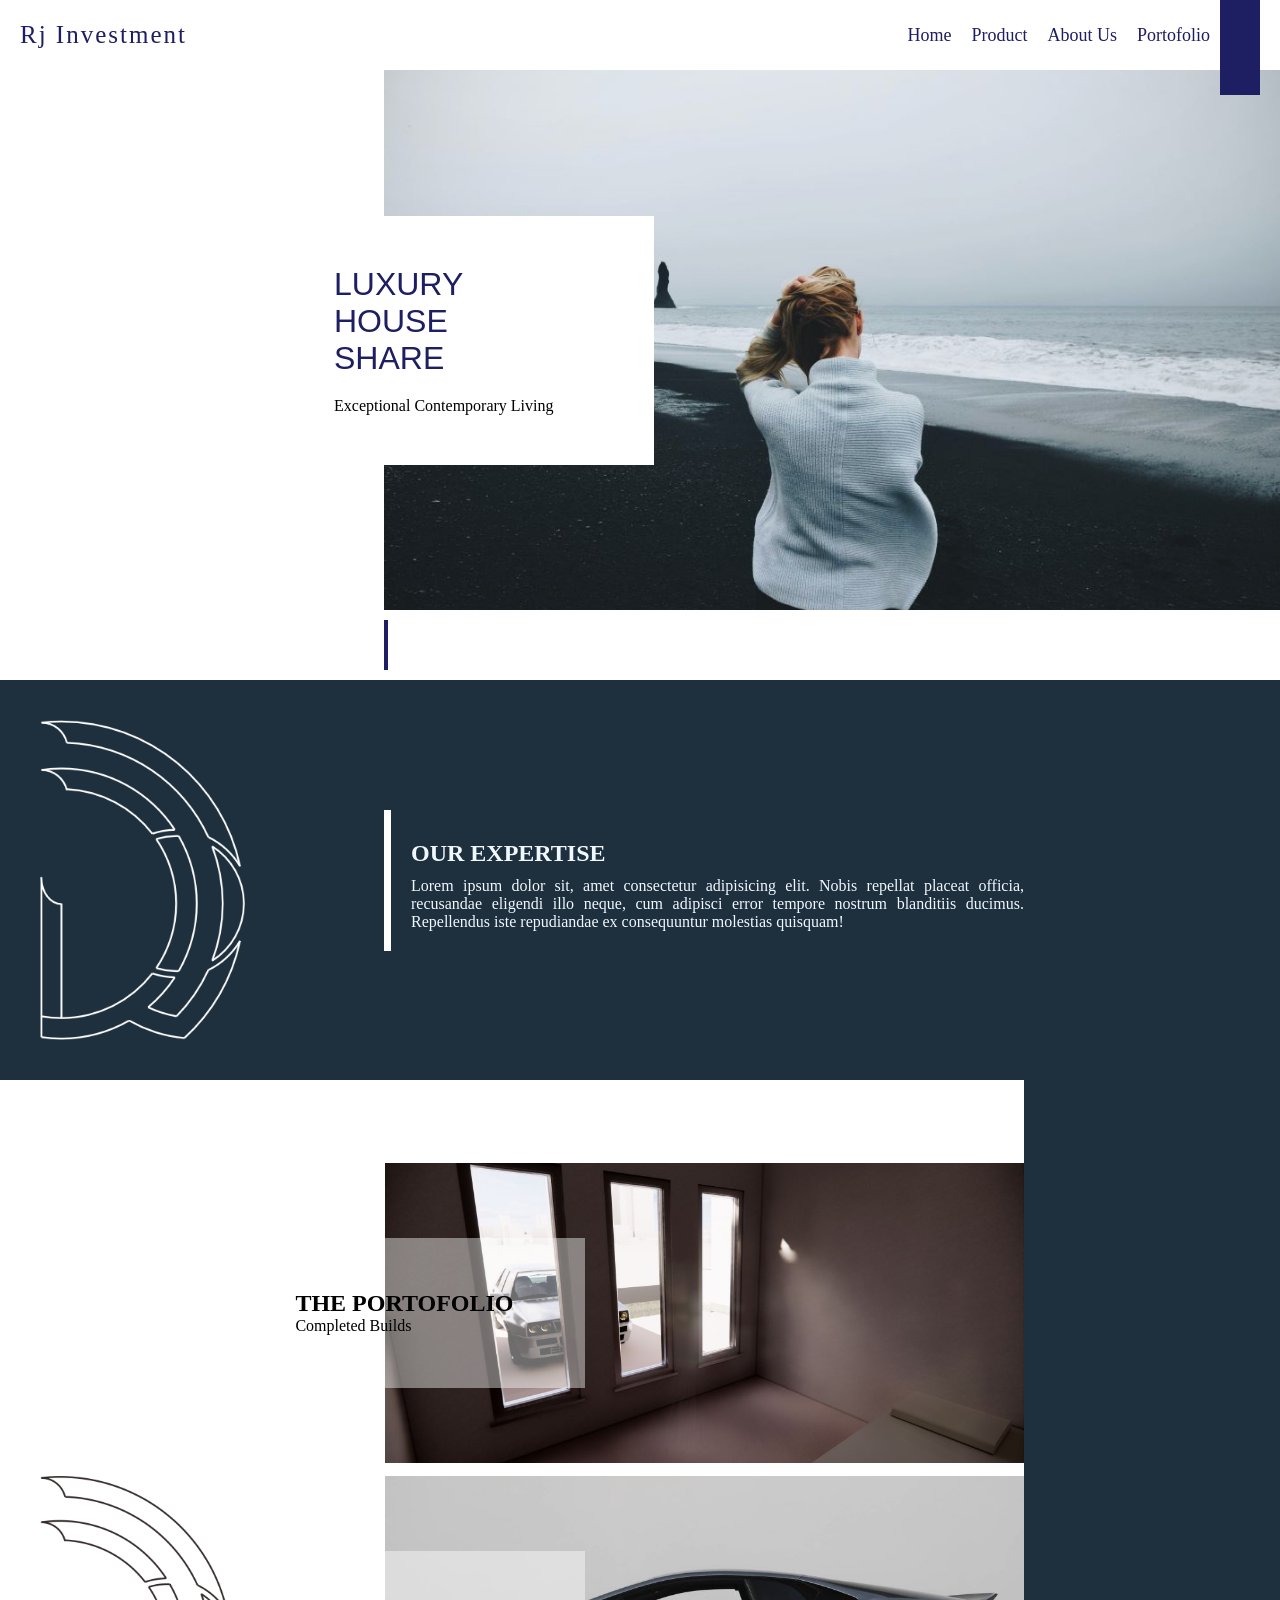
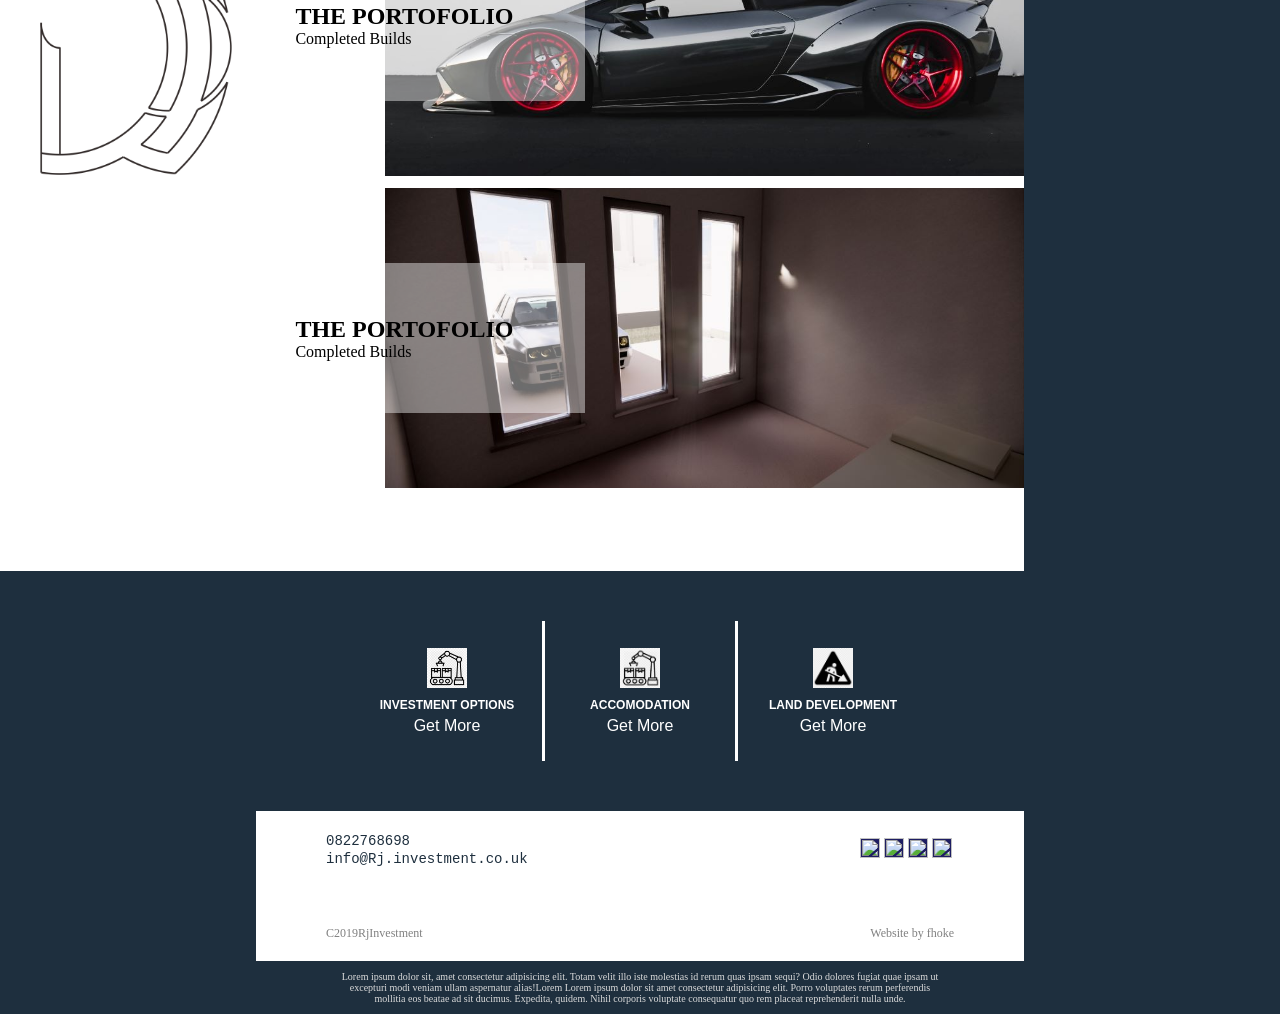
==== index.html @ 9304c153 "first commit" ====
<!DOCTYPE html>
<html lang="en">
<head>
    <meta charset="UTF-8">
    <meta http-equiv="X-UA-Compatible" content="IE=edge">
    <meta name="viewport" content="width=device-width, initial-scale=1.0">
    <title>Rj Investment</title>
    <link rel="stylesheet" href="style.css">
</head>
<body>
    <div class="header">
        <div class="header1">
            <p><a href="index.html">Rj Investment</a></p>
        </div>
        <div class="menub">
            <span></span>
            <span></span>
            <span></span>
        </div>
        <div class="menuc active">
            <ul>
                <li><a href="#">Home</a></li>
                <li><a href="#cont2">Product</a></li>
                <li><a href="#">About Us</a></li>
                <li><a href="#">Portofolio</a></li>
            </ul>
        </div>
    </div>
    <div class="cont1">
            <div class="cont11">
                <img src="img/cont1/1 (13).jpg" alt=""> 
                <div class="cont111">
                    <p class="cont11luxury">LUXURY HOUSE SHARE</p>
                    <P class="cont11living">Exceptional Contemporary Living</P>
                </div>
                <div class="arrow"></div>
            </div>
        
        
    </div>
    <div class="cont2" id="cont2">
        <div class="cont21">
            <img src="img/cont2/logo1.png" alt="">
            <div class="cont21a">
                <h2>OUR EXPERTISE</h2>
                <P>Lorem ipsum dolor sit, amet consectetur adipisicing elit. Nobis repellat placeat officia, recusandae eligendi illo neque, cum adipisci error tempore nostrum blanditiis ducimus. Repellendus iste repudiandae ex consequuntur molestias quisquam!</P>
            </div>
        </div>
        <div class="cont22" id="cont22">
            <div class="cont22b">
                <img src="img/cont2/logo.png" alt="">
            </div>
            <div class="cont22ba">
                <div class="cont22a">
                    <div class="cont22a1">
                        <h2>THE PORTOFOLIO</h2>
                        <p>Completed Builds</p>
                    </div>
                    <img src="img/cont2/Enscape_2022-12-29-13-38-22.jpg" alt="">
                </div>
                <div class="cont22a">
                    <div class="cont22a1">
                        <h2>THE PORTOFOLIO</h2>
                        <p>Completed Builds</p>
                    </div>
                    <img src="img/cont2/1 (4).jpg" alt="">
                </div>
                <div class="cont22a">
                    <div class="cont22a1">
                        <h2>THE PORTOFOLIO</h2>
                        <p>Completed Builds</p>
                    </div>
                    <img src="img/cont2/Enscape_2022-12-29-13-38-22.jpg" alt="">
                </div>

            </div>
        </div>
    </div>
    <div class="cont3">
        <div class="cont31">
            <img src="img/cont3/106-1067959_production-icon-under-construction-icon-building.png" alt="">
            <h2>INVESTMENT OPTIONS</h2>
            <P><a href="#">Get More</a></P>
        </div>
        <div class="cont31 cont31b">
            <img src="img/cont3/images.jpeg" alt="">
            <h2>ACCOMODATION</h2>
            <P><a href="#">Get More</a></P>
        </div>
        <div class="cont31">
            <img src="img/cont3/images.png" alt="">
            <h2>LAND DEVELOPMENT</h2>
            <P><a href="#">Get More</a></P>
        </div>
        
    </div>
    <div class="cont4">
        <div class="cont41">
            <div class="cont41a">
                <p>0822768698</p>
                <p>info@Rj.investment.co.uk</p>
            </div>
            <div class="cont41b">
                <a href="#"><img src="" alt=""></a>
                <a href="#"><img src="" alt=""></a>
                <a href="#"><img src="" alt=""></a>
                <a href="#"><img src="" alt=""></a>
            </div>
        </div>
        <div class="cont42">
            <p>C2019RjInvestment</p>
            <p>Website by fhoke</p>
        </div>
    </div>
    <div class="cont5">
        <p>Lorem ipsum dolor sit, amet consectetur adipisicing elit. Totam velit illo iste molestias id rerum quas ipsam sequi? Odio dolores fugiat quae ipsam ut excepturi modi veniam ullam aspernatur alias!Lorem Lorem ipsum dolor sit amet consectetur adipisicing elit. Porro voluptates rerum perferendis mollitia eos beatae ad sit ducimus. Expedita, quidem. Nihil corporis voluptate consequatur quo rem placeat reprehenderit nulla unde.</p>
    </div>
    <script src="script.js"></script>
</body>
</html>
---- style.css ----
*{
    margin: 0;
    padding: 0;
}
p{
    margin: 0;
    padding: 0;
}

body{
    background-color: rgb(30, 47, 62);
    margin: 0;
    padding: 0;
}

.header{
    display: flex;
    align-items: center;
    justify-content: space-between;
    box-sizing: border-box;
    position: sticky;
    top: 0;
    z-index: 2;
    height: 70px;
    padding: 0 20px;
    background-color: white;

}
.header1{
    display: flex;
    flex: 1;
    align-items: center;
    height: 70px;
}
.header1 p{
    font-family: fantasy;
    letter-spacing: 2px;
}
.header1 p a{
    font-size: 25px;
    text-decoration: none;
    color: #1e1e63;

}
.menub{
    display: flex;
    z-index: 1;
    height: 120px;
    width: 40px;
    background-color: #1e1e63;
    order: 3;
}
.menuc ul{
    list-style: none;
    display: flex;
}
.menuc ul li{
    margin: 0 10px;
    text-decoration: none;
}
.menuc ul li a{
    font-size: 18px;
    text-decoration: none;
    color: #1e1e63;
}
.menuc ul li a:hover{
    color: #0b0b48;
}
.cont1{
    display: flex;
    align-items: center;
    justify-content: flex-end;
    position: relative;
    height: fit-content;
    overflow: hidden;
    padding-bottom: 70px;
    background-color: rgb(255, 255, 255);
}

.cont11{
    position: relative;
    display: flex;
    justify-content: flex-end;
    align-items: center;
    height: 60vh;
    width: 70%;
}
.cont11 img{
    height: 100%;
    width: 100%;
    object-fit: cover;
}

.cont111{
    position: absolute;
    width: fit-content;
    left: -150px;
    height: fit-content;
    padding: 50px 100px 50px 100px;
    background-color: white;
}
.cont11luxury{
    width: 200px;
    font-family: 'Franklin Gothic Medium', 'Arial Narrow', Arial, sans-serif;
    font-size: 32px;
    color: #1e1e63;
    margin-bottom: 20px;
}
.arrow{
    position: absolute;
    left: 0;
    bottom: -60px;
    height: 50px;
    width: 4px;
    background-color: #1e1e63;
    z-index: 1;
}
.arrow::before{
    display: '';
    position: absolute;
    left: 0;
    bottom: -60px;
    height: 50px;
    width: 4px;
    background-color: #1ea703;
    z-index: 10;
    transform: rotate(45deg);
    
}

.cont2{
    height: fit-content;
    background-color: rgb(30, 47, 62);
    padding-right: 20%;

}
.cont21{
    display: flex;
    justify-content: space-between;
    align-items: center;
    overflow: hidden;
    height: 400px;
    color: aliceblue;
    position: relative;
}
.cont21 img{
    width: 30%;
    height:100%;
    object-fit: contain;
    object-position: left;
    padding: 40px;
    box-sizing: border-box;
}
.cont21a{
    display: flex;
    flex-direction: column;
    justify-content: space-around;
    width: 62.5%;
    padding: 20px;
    padding-right: 0;
    margin-left: 5% ;
    box-sizing: border-box;
    border-left: 7px solid white;
}
.cont21a h2{
    margin: 10px 0;
}
.cont21a p{
    text-align: justify;
}
.cont22{
    display: flex;
    align-items: center;
    justify-content: space-between;
    height: fit-content;
    padding: 70px 0;
    background-color: rgb(255, 255, 255);
}
.cont22b{
    margin-left: 40px;
    width: fit-content;
    height: 300px;
    top: 0;
}
.cont22b img{
    height: 100%;
    width: 100%;
    object-fit: contain;
}
.cont22ba{
    width: 62.5%;
    margin-left: 15%;
}
.cont22a{
    display: flex;
    align-items: center;
    justify-content: flex-end;
    position: relative;
    height: 300px;
    width: 100%;
    margin: 2% 0;
    box-sizing: border-box;
}
.cont22a1{
    display: flex;
    flex-direction: column;
    justify-content: center;
    position: absolute;
    box-sizing: border-box;
    width: 300px;
    height: 150px;
    padding: 10px;
    left: -100px;
    background-color: rgba(255, 255, 255, 0.423);
}
.cont22a img{
    width: 100%;
    height: 100%;
    object-fit: cover;
}

.cont3{
    display: flex;
    justify-content: center;
    align-items: center;
    height: fit-content;
    padding: 50px 0;
}
.cont31{
    display: flex;
    flex-direction: column;
    align-items: center;
    justify-content: center;
    width: fit-content;
    height: 100px;
    width: 150px;
    padding: 20px ;
    color: white;
}
.cont31b{
    border-right: 3px solid white;
    border-left: 3px solid white;
}
.cont31 img{
    width: 40px;
    height: 40px;
    margin-bottom: 10px;
    object-fit: cover;
}
.cont31 h2{
    font-size: 12px;
    margin: 0;
    padding: 0;
    margin-bottom: 5px;
    font-family: 'Segoe UI', Tahoma, Geneva, Verdana, sans-serif;
}

.cont31 a{
    text-decoration: none;
    color: white;
    margin: 0;
    padding: 0;
    font-family: 'Segoe UI', Tahoma, Geneva, Verdana, sans-serif;
}


.cont4{
    display: flex;
    flex-direction: column;
    box-sizing: border-box;
    justify-content: space-between;
    width: 60%;
    height: 150px;
    margin: 0 20%;
    padding: 20px 70px;
    background-color: white;
}
.cont41{
    display: flex;
    justify-content: space-between;
}
.cont41a p{
    font-family: 'Courier New', Courier, monospace;
    font-size: 14px;
    margin: 2px 0;
    color: rgb(30, 47, 62);
}
.cont41b{
    display: flex;
    align-items: center;
}
    

.cont41b img{
    margin: 0 2px;
    width: 20px;
    height: 20px;
    background-color: #1e1e63;
}

.cont42{
    display: flex;
    justify-content: space-between;
}
.cont42 p{
    color: gray;
    font-size: 12px;
}

.cont5{
    box-sizing: border-box;
    margin: 10px 20% ;
    padding: 0 80px;
}
.cont5 p{
    text-align: center;
    color: rgb(219, 219, 219);
    font-size: 10px;
}


@media screen and (max-width: 900px) {
    .header{
        position: relative;
        height:  auto;
        flex-wrap: wrap;
    }
    .menub{
        display: flex;
        flex-direction: column;
        align-items: center;
        justify-content: center;
        position: absolute;
        right: 20px;
        top: 0;
        height: 64px;
        width: 30px;
        padding: 2px;
        padding-bottom: 20px;
        background-color: #1e1e63;

    }
    .menub span{
        display: flex;
        width: 100%;
        height: 5px;
        margin: 2px 0;
        background-color: #ffffff;
    }
    .menub:hover{
        cursor: pointer;
    }
    .menuc{
        display: none;
        justify-content: flex-end;
        position: relative;
        top: 100%;
        box-sizing: border-box;
        height: auto;
        width: 100vw;
        margin: 0;
        margin-top: 20px;
        padding: 5px 0px 10px 5px;
        background-color: rgba(255, 255, 255, 0.665);
        order: 3;
    }
    .active{
        display: flex;
    }
    .menuc ul{
        display: flex;
        flex-direction: column;
        align-items: flex-end;
        list-style: none;
        right: 20px;
    }
    .menuc ul li{
        margin: 2px 0;
        font-style: none;
    }
    .menuc ul li a{
        text-decoration: none;
        font-size: 16px;
        color: #1e1e63;
    }
   
   .cont1{
    display: flex;
   }
   .cont11{
    display: flex;
    align-items: center;
    justify-content: center;
    position: relative;
    width: 100%;
    
   }
   .cont11 img{
    width: 100%;
   }
    
   .cont111{
    display: flex;
    flex-direction: column;
    justify-content: center;
    box-sizing: border-box;
    padding: 15px;
    width: 100%;
    left: 0;
    background-color: rgba(255, 255, 255, 0.407);
   }


   .cont2{
    width: 100%;
    background-color: transparent;
    padding: 0;
   }
   .cont21{
    display: flex;
    align-items: center;
    justify-content: center;
    background-color: rgb(30, 47, 62);
    height: 250px;
    padding: 15px 0;
   }
   .cont21 img{
    display: none;
    width: 100%;
   }
   .cont21a{
    margin: 0;
    width: 100%;
    padding-right: 20px;
    background-color: rgba(0, 0, 0, 0.464);
    position: absolute;
    border: none;
   }

   .cont22b{
    display: none;
   }
   .cont22ba{
    width: 100%;
    margin: 0;

   }
   .cont22a{
    width: 100%;
   }
   .cont22a1{
    position: absolute;
    left: 0;
    }

   .cont31{
    height: 120px;
    justify-content: space-between;
   }
   .cont31 h2{
    text-align: center;
   }
   .cont4{
    width: 100%;
    margin: 0;
    padding: 15px;
    justify-content: center;
   }
   .cont41{
    flex-direction: column;
    justify-content: center;
    align-items: center;
    margin-bottom: 12px;
   }
   .cont41a{
    display: flex;
    flex-direction: column;
    align-items: center;
    box-sizing: border-box;
    padding: 8px;
   }
   .cont41a p{
    padding: 0;
    margin: 0;
   }
   .cont5{
    padding: 0;
    margin: 2% 10%;
}
}
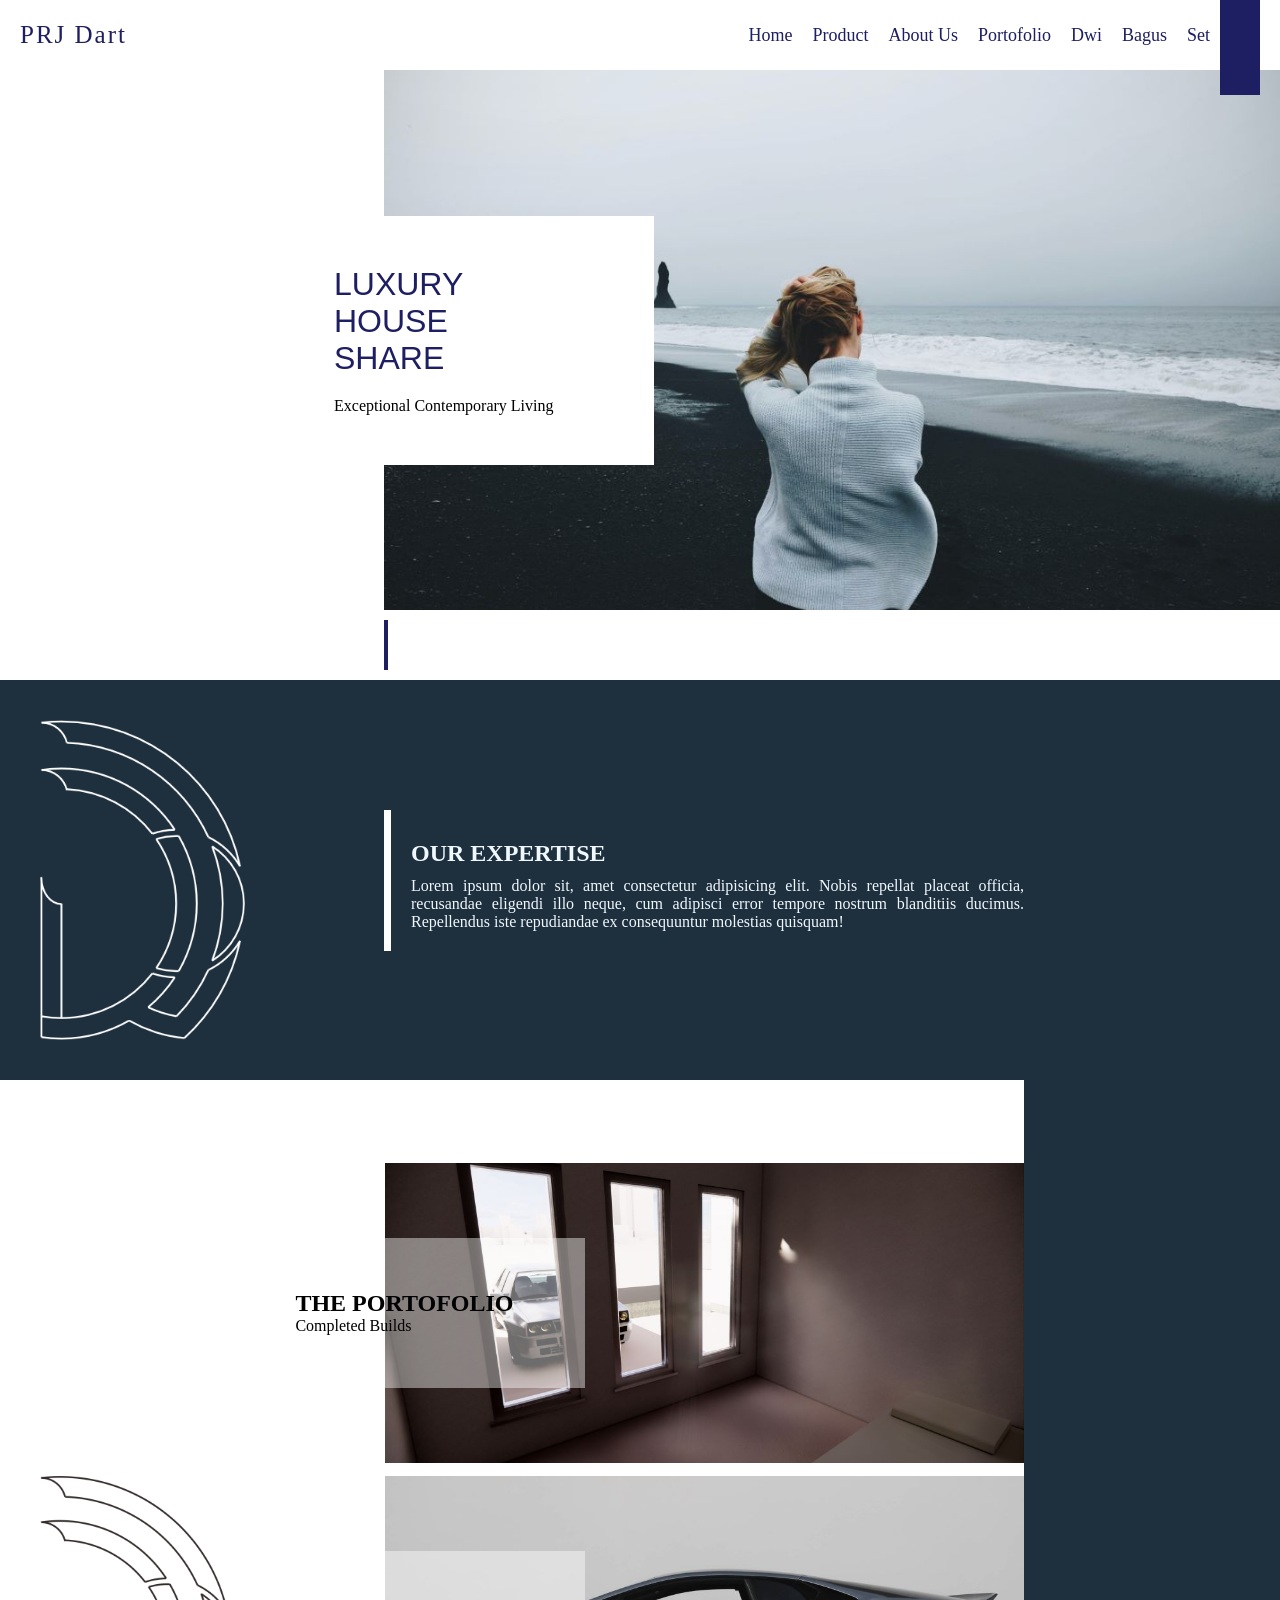
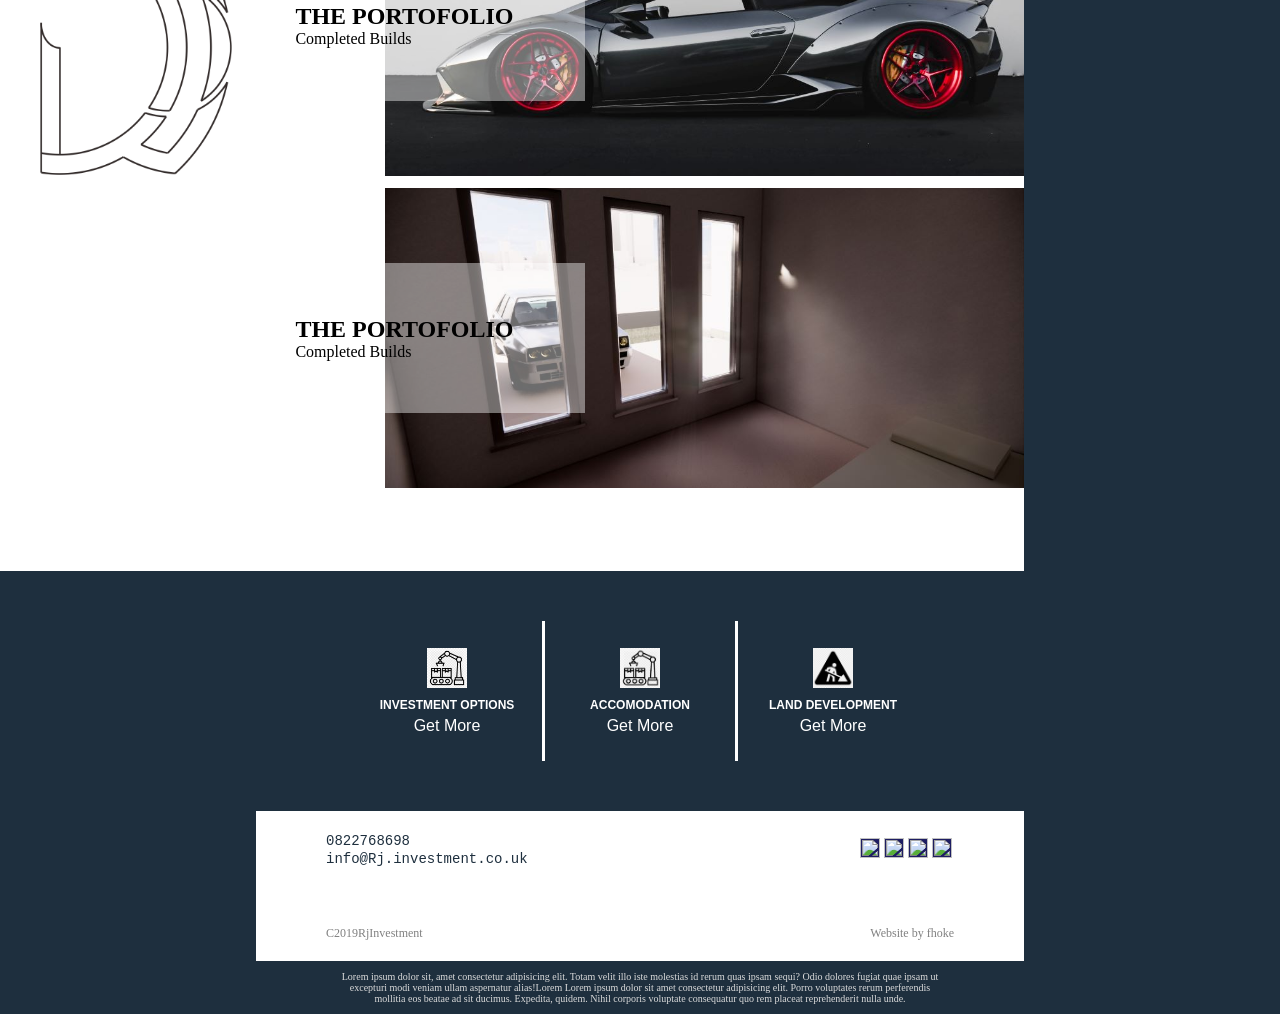
==== commit 566a0808: "Add files via upload" ====
--- a/index.html
+++ b/index.html
@@ -1,120 +1,144 @@
-<!DOCTYPE html>
-<html lang="en">
-<head>
-    <meta charset="UTF-8">
-    <meta http-equiv="X-UA-Compatible" content="IE=edge">
-    <meta name="viewport" content="width=device-width, initial-scale=1.0">
-    <title>Rj Investment</title>
-    <link rel="stylesheet" href="style.css">
-</head>
-<body>
-    <div class="header">
-        <div class="header1">
-            <p><a href="index.html">Rj Investment</a></p>
-        </div>
-        <div class="menub">
-            <span></span>
-            <span></span>
-            <span></span>
-        </div>
-        <div class="menuc active">
-            <ul>
-                <li><a href="#">Home</a></li>
-                <li><a href="#cont2">Product</a></li>
-                <li><a href="#">About Us</a></li>
-                <li><a href="#">Portofolio</a></li>
-            </ul>
-        </div>
-    </div>
-    <div class="cont1">
-            <div class="cont11">
-                <img src="img/cont1/1 (13).jpg" alt=""> 
-                <div class="cont111">
-                    <p class="cont11luxury">LUXURY HOUSE SHARE</p>
-                    <P class="cont11living">Exceptional Contemporary Living</P>
-                </div>
-                <div class="arrow"></div>
-            </div>
-        
-        
-    </div>
-    <div class="cont2" id="cont2">
-        <div class="cont21">
-            <img src="img/cont2/logo1.png" alt="">
-            <div class="cont21a">
-                <h2>OUR EXPERTISE</h2>
-                <P>Lorem ipsum dolor sit, amet consectetur adipisicing elit. Nobis repellat placeat officia, recusandae eligendi illo neque, cum adipisci error tempore nostrum blanditiis ducimus. Repellendus iste repudiandae ex consequuntur molestias quisquam!</P>
-            </div>
-        </div>
-        <div class="cont22" id="cont22">
-            <div class="cont22b">
-                <img src="img/cont2/logo.png" alt="">
-            </div>
-            <div class="cont22ba">
-                <div class="cont22a">
-                    <div class="cont22a1">
-                        <h2>THE PORTOFOLIO</h2>
-                        <p>Completed Builds</p>
-                    </div>
-                    <img src="img/cont2/Enscape_2022-12-29-13-38-22.jpg" alt="">
-                </div>
-                <div class="cont22a">
-                    <div class="cont22a1">
-                        <h2>THE PORTOFOLIO</h2>
-                        <p>Completed Builds</p>
-                    </div>
-                    <img src="img/cont2/1 (4).jpg" alt="">
-                </div>
-                <div class="cont22a">
-                    <div class="cont22a1">
-                        <h2>THE PORTOFOLIO</h2>
-                        <p>Completed Builds</p>
-                    </div>
-                    <img src="img/cont2/Enscape_2022-12-29-13-38-22.jpg" alt="">
-                </div>
-
-            </div>
-        </div>
-    </div>
-    <div class="cont3">
-        <div class="cont31">
-            <img src="img/cont3/106-1067959_production-icon-under-construction-icon-building.png" alt="">
-            <h2>INVESTMENT OPTIONS</h2>
-            <P><a href="#">Get More</a></P>
-        </div>
-        <div class="cont31 cont31b">
-            <img src="img/cont3/images.jpeg" alt="">
-            <h2>ACCOMODATION</h2>
-            <P><a href="#">Get More</a></P>
-        </div>
-        <div class="cont31">
-            <img src="img/cont3/images.png" alt="">
-            <h2>LAND DEVELOPMENT</h2>
-            <P><a href="#">Get More</a></P>
-        </div>
-        
-    </div>
-    <div class="cont4">
-        <div class="cont41">
-            <div class="cont41a">
-                <p>0822768698</p>
-                <p>info@Rj.investment.co.uk</p>
-            </div>
-            <div class="cont41b">
-                <a href="#"><img src="" alt=""></a>
-                <a href="#"><img src="" alt=""></a>
-                <a href="#"><img src="" alt=""></a>
-                <a href="#"><img src="" alt=""></a>
-            </div>
-        </div>
-        <div class="cont42">
-            <p>C2019RjInvestment</p>
-            <p>Website by fhoke</p>
-        </div>
-    </div>
-    <div class="cont5">
-        <p>Lorem ipsum dolor sit, amet consectetur adipisicing elit. Totam velit illo iste molestias id rerum quas ipsam sequi? Odio dolores fugiat quae ipsam ut excepturi modi veniam ullam aspernatur alias!Lorem Lorem ipsum dolor sit amet consectetur adipisicing elit. Porro voluptates rerum perferendis mollitia eos beatae ad sit ducimus. Expedita, quidem. Nihil corporis voluptate consequatur quo rem placeat reprehenderit nulla unde.</p>
-    </div>
-    <script src="script.js"></script>
-</body>
+<!DOCTYPE html>
+<html lang="en">
+<head>
+    <meta charset="UTF-8">
+    <meta http-equiv="X-UA-Compatible" content="IE=edge">
+    <meta name="viewport" content="width=device-width, initial-scale=1.0">
+    <title>Rj Investment</title>
+    <link rel="stylesheet" href="style.css">
+</head>
+<body>
+    <div class="header">
+        <div class="header1">
+            <p><a href="index.html">PRJ Dart</a></p>
+        </div>
+        <div class="menub">
+            <span></span>
+            <span></span>
+            <span></span>
+        </div>
+        <div class="menuc">
+            <ul>
+                <li><a href="#">Home</a></li>
+                <li><a href="#cont2">Product</a></li>
+                <li><a href="#">About Us</a></li>
+                <li><a href="#">Portofolio</a></li>
+                <li><a href="#">Dwi</a></li>
+                <li><a href="#">Bagus</a></li>
+                <li><a href="#">Set</a></li>
+            </ul>
+        </div>
+    </div>
+    <div class="cont1">
+            <div class="cont11">
+                <img src="img/cont1/1 (13).jpg" alt=""> 
+                <div class="cont111">
+                    <p class="cont11luxury">LUXURY HOUSE SHARE</p>
+                    <P class="cont11living">Exceptional Contemporary Living</P>
+                </div>
+                <div class="arrow"></div>
+            </div>
+        
+        
+    </div>
+    <div class="cont2" id="cont2">
+        <div class="cont21">
+            <img src="img/cont2/logo1.png" alt="">
+            <div class="cont21a">
+                <h2>OUR EXPERTISE</h2>
+                <P>Lorem ipsum dolor sit, amet consectetur adipisicing elit. Nobis repellat placeat officia, recusandae eligendi illo neque, cum adipisci error tempore nostrum blanditiis ducimus. Repellendus iste repudiandae ex consequuntur molestias quisquam!</P>
+            </div>
+        </div>
+        <div class="cont22" id="cont22">
+            <div class="cont22b">
+                <img src="img/cont2/logo.png" alt="">
+            </div>
+            <div class="cont22ba">
+                <div class="cont22a">
+                    <div class="cont22a1">
+                        <h2>THE PORTOFOLIO</h2>
+                        <p>Completed Builds</p>
+                    </div>
+                    <img src="img/cont2/Enscape_2022-12-29-13-38-22.jpg" alt="">
+                </div>
+                <div class="cont22a">
+                    <div class="cont22a1">
+                        <h2>THE PORTOFOLIO</h2>
+                        <p>Completed Builds</p>
+                    </div>
+                    <img src="img/cont2/1 (4).jpg" alt="">
+                </div>
+                <div class="cont22a">
+                    <div class="cont22a1">
+                        <h2>THE PORTOFOLIO</h2>
+                        <p>Completed Builds</p>
+                    </div>
+                    <img src="img/cont2/Enscape_2022-12-29-13-38-22.jpg" alt="">
+                </div>
+
+            </div>
+        </div>
+    </div>
+    <div class="cont3">
+        <div class="cont31">
+            <img src="img/cont3/106-1067959_production-icon-under-construction-icon-building.png" alt="">
+            <h2>INVESTMENT OPTIONS</h2>
+            <P><a href="#">Get More</a></P>
+        </div>
+        <div class="cont31 cont31b">
+            <img src="img/cont3/images.jpeg" alt="">
+            <h2>ACCOMODATION</h2>
+            <P><a href="#">Get More</a></P>
+        </div>
+        <div class="cont31">
+            <img src="img/cont3/images.png" alt="">
+            <h2>LAND DEVELOPMENT</h2>
+            <P><a href="#">Get More</a></P>
+        </div>
+        
+    </div>
+    <div class="cont4">
+        <div class="cont41">
+            <div class="cont41a">
+                <p>0822768698</p>
+                <p>info@Rj.investment.co.uk</p>
+            </div>
+            <div class="cont41b">
+                <a href="#"><img src="" alt=""></a>
+                <a href="#"><img src="" alt=""></a>
+                <a href="#"><img src="" alt=""></a>
+                <a href="#"><img src="" alt=""></a>
+            </div>
+        </div>
+        <div class="cont42">
+            <p>C2019RjInvestment</p>
+            <p>Website by fhoke</p>
+        </div>
+    </div>
+    <div class="cont5">
+        <p>Lorem ipsum dolor sit, amet consectetur adipisicing elit. Totam velit illo iste molestias id rerum quas ipsam sequi? Odio dolores fugiat quae ipsam ut excepturi modi veniam ullam aspernatur alias!Lorem Lorem ipsum dolor sit amet consectetur adipisicing elit. Porro voluptates rerum perferendis mollitia eos beatae ad sit ducimus. Expedita, quidem. Nihil corporis voluptate consequatur quo rem placeat reprehenderit nulla unde.</p>
+    </div>
+    <div class="contcall">
+        <div class="call">
+            <ul>
+                <li>
+                    <a href="">dart</a>
+                    <a href="#">082134538779</a>
+                </li>
+                <li>
+                    <a href="">dart</a>
+                    <a href="#">082134538779</a>
+                </li>
+                <li>
+                    <a href="">dart</a>
+                    <a href="#">082134538779</a>
+                </li>
+            </ul>
+        </div>
+        <div class="contcall1">
+            <p>call</p>
+        </div>
+    </div>
+    <script src="script.js"></script>
+</body>
 </html>
--- a/style.css
+++ b/style.css
@@ -1,490 +1,549 @@
-*{
-    margin: 0;
-    padding: 0;
-}
-p{
-    margin: 0;
-    padding: 0;
-}
-
-body{
-    background-color: rgb(30, 47, 62);
-    margin: 0;
-    padding: 0;
-}
-
-.header{
-    display: flex;
-    align-items: center;
-    justify-content: space-between;
-    box-sizing: border-box;
-    position: sticky;
-    top: 0;
-    z-index: 2;
-    height: 70px;
-    padding: 0 20px;
-    background-color: white;
-
-}
-.header1{
-    display: flex;
-    flex: 1;
-    align-items: center;
-    height: 70px;
-}
-.header1 p{
-    font-family: fantasy;
-    letter-spacing: 2px;
-}
-.header1 p a{
-    font-size: 25px;
-    text-decoration: none;
-    color: #1e1e63;
-
-}
-.menub{
-    display: flex;
-    z-index: 1;
-    height: 120px;
-    width: 40px;
-    background-color: #1e1e63;
-    order: 3;
-}
-.menuc ul{
-    list-style: none;
-    display: flex;
-}
-.menuc ul li{
-    margin: 0 10px;
-    text-decoration: none;
-}
-.menuc ul li a{
-    font-size: 18px;
-    text-decoration: none;
-    color: #1e1e63;
-}
-.menuc ul li a:hover{
-    color: #0b0b48;
-}
-.cont1{
-    display: flex;
-    align-items: center;
-    justify-content: flex-end;
-    position: relative;
-    height: fit-content;
-    overflow: hidden;
-    padding-bottom: 70px;
-    background-color: rgb(255, 255, 255);
-}
-
-.cont11{
-    position: relative;
-    display: flex;
-    justify-content: flex-end;
-    align-items: center;
-    height: 60vh;
-    width: 70%;
-}
-.cont11 img{
-    height: 100%;
-    width: 100%;
-    object-fit: cover;
-}
-
-.cont111{
-    position: absolute;
-    width: fit-content;
-    left: -150px;
-    height: fit-content;
-    padding: 50px 100px 50px 100px;
-    background-color: white;
-}
-.cont11luxury{
-    width: 200px;
-    font-family: 'Franklin Gothic Medium', 'Arial Narrow', Arial, sans-serif;
-    font-size: 32px;
-    color: #1e1e63;
-    margin-bottom: 20px;
-}
-.arrow{
-    position: absolute;
-    left: 0;
-    bottom: -60px;
-    height: 50px;
-    width: 4px;
-    background-color: #1e1e63;
-    z-index: 1;
-}
-.arrow::before{
-    display: '';
-    position: absolute;
-    left: 0;
-    bottom: -60px;
-    height: 50px;
-    width: 4px;
-    background-color: #1ea703;
-    z-index: 10;
-    transform: rotate(45deg);
-    
-}
-
-.cont2{
-    height: fit-content;
-    background-color: rgb(30, 47, 62);
-    padding-right: 20%;
-
-}
-.cont21{
-    display: flex;
-    justify-content: space-between;
-    align-items: center;
-    overflow: hidden;
-    height: 400px;
-    color: aliceblue;
-    position: relative;
-}
-.cont21 img{
-    width: 30%;
-    height:100%;
-    object-fit: contain;
-    object-position: left;
-    padding: 40px;
-    box-sizing: border-box;
-}
-.cont21a{
-    display: flex;
-    flex-direction: column;
-    justify-content: space-around;
-    width: 62.5%;
-    padding: 20px;
-    padding-right: 0;
-    margin-left: 5% ;
-    box-sizing: border-box;
-    border-left: 7px solid white;
-}
-.cont21a h2{
-    margin: 10px 0;
-}
-.cont21a p{
-    text-align: justify;
-}
-.cont22{
-    display: flex;
-    align-items: center;
-    justify-content: space-between;
-    height: fit-content;
-    padding: 70px 0;
-    background-color: rgb(255, 255, 255);
-}
-.cont22b{
-    margin-left: 40px;
-    width: fit-content;
-    height: 300px;
-    top: 0;
-}
-.cont22b img{
-    height: 100%;
-    width: 100%;
-    object-fit: contain;
-}
-.cont22ba{
-    width: 62.5%;
-    margin-left: 15%;
-}
-.cont22a{
-    display: flex;
-    align-items: center;
-    justify-content: flex-end;
-    position: relative;
-    height: 300px;
-    width: 100%;
-    margin: 2% 0;
-    box-sizing: border-box;
-}
-.cont22a1{
-    display: flex;
-    flex-direction: column;
-    justify-content: center;
-    position: absolute;
-    box-sizing: border-box;
-    width: 300px;
-    height: 150px;
-    padding: 10px;
-    left: -100px;
-    background-color: rgba(255, 255, 255, 0.423);
-}
-.cont22a img{
-    width: 100%;
-    height: 100%;
-    object-fit: cover;
-}
-
-.cont3{
-    display: flex;
-    justify-content: center;
-    align-items: center;
-    height: fit-content;
-    padding: 50px 0;
-}
-.cont31{
-    display: flex;
-    flex-direction: column;
-    align-items: center;
-    justify-content: center;
-    width: fit-content;
-    height: 100px;
-    width: 150px;
-    padding: 20px ;
-    color: white;
-}
-.cont31b{
-    border-right: 3px solid white;
-    border-left: 3px solid white;
-}
-.cont31 img{
-    width: 40px;
-    height: 40px;
-    margin-bottom: 10px;
-    object-fit: cover;
-}
-.cont31 h2{
-    font-size: 12px;
-    margin: 0;
-    padding: 0;
-    margin-bottom: 5px;
-    font-family: 'Segoe UI', Tahoma, Geneva, Verdana, sans-serif;
-}
-
-.cont31 a{
-    text-decoration: none;
-    color: white;
-    margin: 0;
-    padding: 0;
-    font-family: 'Segoe UI', Tahoma, Geneva, Verdana, sans-serif;
-}
-
-
-.cont4{
-    display: flex;
-    flex-direction: column;
-    box-sizing: border-box;
-    justify-content: space-between;
-    width: 60%;
-    height: 150px;
-    margin: 0 20%;
-    padding: 20px 70px;
-    background-color: white;
-}
-.cont41{
-    display: flex;
-    justify-content: space-between;
-}
-.cont41a p{
-    font-family: 'Courier New', Courier, monospace;
-    font-size: 14px;
-    margin: 2px 0;
-    color: rgb(30, 47, 62);
-}
-.cont41b{
-    display: flex;
-    align-items: center;
-}
-    
-
-.cont41b img{
-    margin: 0 2px;
-    width: 20px;
-    height: 20px;
-    background-color: #1e1e63;
-}
-
-.cont42{
-    display: flex;
-    justify-content: space-between;
-}
-.cont42 p{
-    color: gray;
-    font-size: 12px;
-}
-
-.cont5{
-    box-sizing: border-box;
-    margin: 10px 20% ;
-    padding: 0 80px;
-}
-.cont5 p{
-    text-align: center;
-    color: rgb(219, 219, 219);
-    font-size: 10px;
-}
-
-
-@media screen and (max-width: 900px) {
-    .header{
-        position: relative;
-        height:  auto;
-        flex-wrap: wrap;
-    }
-    .menub{
-        display: flex;
-        flex-direction: column;
-        align-items: center;
-        justify-content: center;
-        position: absolute;
-        right: 20px;
-        top: 0;
-        height: 64px;
-        width: 30px;
-        padding: 2px;
-        padding-bottom: 20px;
-        background-color: #1e1e63;
-
-    }
-    .menub span{
-        display: flex;
-        width: 100%;
-        height: 5px;
-        margin: 2px 0;
-        background-color: #ffffff;
-    }
-    .menub:hover{
-        cursor: pointer;
-    }
-    .menuc{
-        display: none;
-        justify-content: flex-end;
-        position: relative;
-        top: 100%;
-        box-sizing: border-box;
-        height: auto;
-        width: 100vw;
-        margin: 0;
-        margin-top: 20px;
-        padding: 5px 0px 10px 5px;
-        background-color: rgba(255, 255, 255, 0.665);
-        order: 3;
-    }
-    .active{
-        display: flex;
-    }
-    .menuc ul{
-        display: flex;
-        flex-direction: column;
-        align-items: flex-end;
-        list-style: none;
-        right: 20px;
-    }
-    .menuc ul li{
-        margin: 2px 0;
-        font-style: none;
-    }
-    .menuc ul li a{
-        text-decoration: none;
-        font-size: 16px;
-        color: #1e1e63;
-    }
-   
-   .cont1{
-    display: flex;
-   }
-   .cont11{
-    display: flex;
-    align-items: center;
-    justify-content: center;
-    position: relative;
-    width: 100%;
-    
-   }
-   .cont11 img{
-    width: 100%;
-   }
-    
-   .cont111{
-    display: flex;
-    flex-direction: column;
-    justify-content: center;
-    box-sizing: border-box;
-    padding: 15px;
-    width: 100%;
-    left: 0;
-    background-color: rgba(255, 255, 255, 0.407);
-   }
-
-
-   .cont2{
-    width: 100%;
-    background-color: transparent;
-    padding: 0;
-   }
-   .cont21{
-    display: flex;
-    align-items: center;
-    justify-content: center;
-    background-color: rgb(30, 47, 62);
-    height: 250px;
-    padding: 15px 0;
-   }
-   .cont21 img{
-    display: none;
-    width: 100%;
-   }
-   .cont21a{
-    margin: 0;
-    width: 100%;
-    padding-right: 20px;
-    background-color: rgba(0, 0, 0, 0.464);
-    position: absolute;
-    border: none;
-   }
-
-   .cont22b{
-    display: none;
-   }
-   .cont22ba{
-    width: 100%;
-    margin: 0;
-
-   }
-   .cont22a{
-    width: 100%;
-   }
-   .cont22a1{
-    position: absolute;
-    left: 0;
-    }
-
-   .cont31{
-    height: 120px;
-    justify-content: space-between;
-   }
-   .cont31 h2{
-    text-align: center;
-   }
-   .cont4{
-    width: 100%;
-    margin: 0;
-    padding: 15px;
-    justify-content: center;
-   }
-   .cont41{
-    flex-direction: column;
-    justify-content: center;
-    align-items: center;
-    margin-bottom: 12px;
-   }
-   .cont41a{
-    display: flex;
-    flex-direction: column;
-    align-items: center;
-    box-sizing: border-box;
-    padding: 8px;
-   }
-   .cont41a p{
-    padding: 0;
-    margin: 0;
-   }
-   .cont5{
-    padding: 0;
-    margin: 2% 10%;
-}
+*{
+    margin: 0;
+    padding: 0;
+    scroll-behavior: smooth;
+
+}
+p{
+    margin: 0;
+    padding: 0;
+}
+
+body{
+    background-color: rgb(30, 47, 62);
+    margin: 0;
+    padding: 0;
+}
+
+.header{
+    display: flex;
+    align-items: center;
+    justify-content: space-between;
+    box-sizing: border-box;
+    position: sticky;
+    top: 0;
+    z-index: 2;
+    height: 70px;
+    padding: 0 20px;
+    background-color: white;
+
+}
+.header1{
+    display: flex;
+    flex: 1;
+    align-items: center;
+    height: 70px;
+}
+.header1 p{
+    font-family: fantasy;
+    letter-spacing: 2px;
+}
+.header1 p a{
+    font-size: 25px;
+    text-decoration: none;
+    color: #1e1e63;
+
+}
+.menub{
+    display: flex;
+    z-index: 1;
+    height: 120px;
+    width: 40px;
+    background-color: #1e1e63;
+    order: 3;
+}
+.menuc ul{
+    list-style: none;
+    display: flex;
+}
+.menuc ul li{
+    margin: 0 10px;
+    text-decoration: none;
+}
+.menuc ul li a{
+    font-size: 18px;
+    text-decoration: none;
+    color: #1e1e63;
+
+}
+.menuc ul li a:hover{
+    color: #0b0b48;
+}
+.cont1{
+    display: flex;
+    align-items: center;
+    justify-content: flex-end;
+    position: relative;
+    height: fit-content;
+    overflow: hidden;
+    padding-bottom: 70px;
+    background-color: rgb(255, 255, 255);
+}
+
+.cont11{
+    position: relative;
+    display: flex;
+    justify-content: flex-end;
+    align-items: center;
+    height: 60vh;
+    width: 70%;
+}
+.cont11 img{
+    height: 100%;
+    width: 100%;
+    object-fit: cover;
+}
+
+.cont111{
+    position: absolute;
+    width: fit-content;
+    left: -150px;
+    height: fit-content;
+    padding: 50px 100px 50px 100px;
+    background-color: white;
+}
+.cont11luxury{
+    width: 200px;
+    font-family: 'Franklin Gothic Medium', 'Arial Narrow', Arial, sans-serif;
+    font-size: 32px;
+    color: #1e1e63;
+    margin-bottom: 20px;
+}
+.arrow{
+    position: absolute;
+    left: 0;
+    bottom: -60px;
+    height: 50px;
+    width: 4px;
+    background-color: #1e1e63;
+    z-index: 1;
+}
+.arrow::before{
+    display: '';
+    position: absolute;
+    left: 0;
+    bottom: -60px;
+    height: 50px;
+    width: 4px;
+    background-color: #1ea703;
+    z-index: 10;
+    transform: rotate(45deg);
+    
+}
+
+.cont2{
+    height: fit-content;
+    background-color: rgb(30, 47, 62);
+    padding-right: 20%;
+
+}
+.cont21{
+    display: flex;
+    justify-content: space-between;
+    align-items: center;
+    overflow: hidden;
+    height: 400px;
+    color: aliceblue;
+    position: relative;
+}
+.cont21 img{
+    width: 30%;
+    height:100%;
+    object-fit: contain;
+    object-position: left;
+    padding: 40px;
+    box-sizing: border-box;
+}
+.cont21a{
+    display: flex;
+    flex-direction: column;
+    justify-content: space-around;
+    width: 62.5%;
+    padding: 20px;
+    padding-right: 0;
+    margin-left: 5% ;
+    box-sizing: border-box;
+    border-left: 7px solid white;
+}
+.cont21a h2{
+    margin: 10px 0;
+}
+.cont21a p{
+    text-align: justify;
+}
+.cont22{
+    display: flex;
+    align-items: center;
+    justify-content: space-between;
+    height: fit-content;
+    padding: 70px 0;
+    background-color: rgb(255, 255, 255);
+}
+.cont22b{
+    margin-left: 40px;
+    width: fit-content;
+    height: 300px;
+    top: 0;
+}
+.cont22b img{
+    height: 100%;
+    width: 100%;
+    object-fit: contain;
+}
+.cont22ba{
+    width: 62.5%;
+    margin-left: 15%;
+}
+.cont22a{
+    display: flex;
+    align-items: center;
+    justify-content: flex-end;
+    position: relative;
+    height: 300px;
+    width: 100%;
+    margin: 2% 0;
+    box-sizing: border-box;
+}
+.cont22a1{
+    display: flex;
+    flex-direction: column;
+    justify-content: center;
+    position: absolute;
+    box-sizing: border-box;
+    width: 300px;
+    height: 150px;
+    padding: 10px;
+    left: -100px;
+    background-color: rgba(255, 255, 255, 0.423);
+}
+.cont22a img{
+    width: 100%;
+    height: 100%;
+    object-fit: cover;
+}
+
+.cont3{
+    display: flex;
+    justify-content: center;
+    align-items: center;
+    height: fit-content;
+    padding: 50px 0;
+}
+.cont31{
+    display: flex;
+    flex-direction: column;
+    align-items: center;
+    justify-content: center;
+    width: fit-content;
+    height: 100px;
+    width: 150px;
+    padding: 20px ;
+    color: white;
+}
+.cont31b{
+    border-right: 3px solid white;
+    border-left: 3px solid white;
+}
+.cont31 img{
+    width: 40px;
+    height: 40px;
+    margin-bottom: 10px;
+    object-fit: cover;
+}
+.cont31 h2{
+    font-size: 12px;
+    margin: 0;
+    padding: 0;
+    margin-bottom: 5px;
+    font-family: 'Segoe UI', Tahoma, Geneva, Verdana, sans-serif;
+}
+
+.cont31 a{
+    text-decoration: none;
+    color: white;
+    margin: 0;
+    padding: 0;
+    font-family: 'Segoe UI', Tahoma, Geneva, Verdana, sans-serif;
+}
+
+
+.cont4{
+    display: flex;
+    flex-direction: column;
+    box-sizing: border-box;
+    justify-content: space-between;
+    width: 60%;
+    height: 150px;
+    margin: 0 20%;
+    padding: 20px 70px;
+    background-color: white;
+}
+.cont41{
+    display: flex;
+    justify-content: space-between;
+}
+.cont41a p{
+    font-family: 'Courier New', Courier, monospace;
+    font-size: 14px;
+    margin: 2px 0;
+    color: rgb(30, 47, 62);
+}
+.cont41b{
+    display: flex;
+    align-items: center;
+}
+    
+
+.cont41b img{
+    margin: 0 2px;
+    width: 20px;
+    height: 20px;
+    background-color: #1e1e63;
+}
+
+.cont42{
+    display: flex;
+    justify-content: space-between;
+}
+.cont42 p{
+    color: gray;
+    font-size: 12px;
+}
+
+.cont5{
+    box-sizing: border-box;
+    margin: 10px 20% ;
+    padding: 0 80px;
+}
+.cont5 p{
+    text-align: center;
+    color: rgb(219, 219, 219);
+    font-size: 10px;
+}
+
+.contcall{
+    display: none;
+}
+
+@media screen and (max-width: 900px) {
+    .header{
+        position: relative;
+        height:  auto;
+        flex-wrap: wrap;
+    }
+    .menub{
+        display: flex;
+        flex-direction: column;
+        align-items: center;
+        justify-content: center;
+        position: absolute;
+        right: 20px;
+        top: 0;
+        height: 64px;
+        width: 30px;
+        padding: 2px;
+        padding-bottom: 20px;
+        background-color: #1e1e63;
+
+    }
+    .menub span{
+        display: flex;
+        width: 100%;
+        height: 5px;
+        margin: 2px 0;
+        background-color: #ffffff;
+    }
+    .menub:hover{
+        cursor: pointer;
+    }
+    .menuc{
+        display: none;
+        justify-content: flex-end;
+        position: relative;
+        top: 100%;
+        box-sizing: border-box;
+        height: auto;
+        width: 100vw;
+        margin: 0;
+        margin-top: 20px;
+        padding: 5px 0px 10px 5px;
+        background-color: rgba(255, 255, 255, 0.665);
+        order: 3;
+    }
+    .active{
+        display: flex;
+    }
+    .menuc ul{
+        display: flex;
+        flex-direction: column;
+        align-items: flex-end;
+        list-style: none;
+        right: 20px;
+    }
+    .menuc ul li{
+        margin: 2px 0;
+        font-style: none;
+    }
+    .menuc ul li a{
+        text-decoration: none;
+        font-size: 16px;
+        color: #1e1e63;
+    }
+   
+   .cont1{
+    display: flex;
+   }
+   .cont11{
+    display: flex;
+    align-items: center;
+    justify-content: center;
+    position: relative;
+    width: 100%;
+    
+   }
+   .cont11 img{
+    width: 100%;
+   }
+    
+   .cont111{
+    display: flex;
+    flex-direction: column;
+    justify-content: center;
+    box-sizing: border-box;
+    padding: 15px;
+    width: 100%;
+    left: 0;
+    background-color: rgba(255, 255, 255, 0.407);
+   }
+
+
+   .cont2{
+    width: 100%;
+    background-color: transparent;
+    padding: 0;
+   }
+   .cont21{
+    display: flex;
+    align-items: center;
+    justify-content: center;
+    background-color: rgb(30, 47, 62);
+    height: 250px;
+    padding: 15px 0;
+   }
+   .cont21 img{
+    display: none;
+    width: 100%;
+   }
+   .cont21a{
+    margin: 0;
+    width: 100%;
+    padding-right: 20px;
+    background-color: rgba(0, 0, 0, 0.464);
+    position: absolute;
+    border: none;
+   }
+
+   .cont22b{
+    display: none;
+   }
+   .cont22ba{
+    width: 100%;
+    margin: 0;
+
+   }
+   .cont22a{
+    width: 100%;
+   }
+   .cont22a1{
+    position: absolute;
+    left: 0;
+    }
+
+   .cont31{
+    height: 120px;
+    justify-content: space-between;
+   }
+   .cont31 h2{
+    text-align: center;
+   }
+   .cont4{
+    width: 100%;
+    margin: 0;
+    padding: 15px;
+    justify-content: center;
+   }
+   .cont41{
+    flex-direction: column;
+    justify-content: center;
+    align-items: center;
+    margin-bottom: 12px;
+   }
+   .cont41a{
+    display: flex;
+    flex-direction: column;
+    align-items: center;
+    box-sizing: border-box;
+    padding: 8px;
+   }
+   .cont41a p{
+    padding: 0;
+    margin: 0;
+   }
+   .cont5{
+    padding: 0;
+    margin: 2% 10%;
+    }
+
+    .contcall{
+        display: flex;
+        flex-direction: column;
+        justify-content: end;
+        align-items: end;
+        position: fixed;
+        bottom: 10px;
+        left: 0px;
+        padding-right: 10px;
+        box-sizing: border-box;
+        width: 100%;
+    }
+    .call{
+        display: none;
+    }
+    .callactive{
+        display: block;
+        width: 120px;
+    }
+    .call ul{
+        list-style: none;
+
+    }
+    .call ul li{
+        display: flex;
+        justify-content: space-between;
+        margin: 5px 0;
+        padding: 3px;
+        box-sizing: border-box;
+        background-color: rgba(30, 47, 62, 0.859);
+        border-radius: 5px;
+        cursor: pointer;
+    }
+    .call ul li a{
+        text-decoration: none;
+        color: rgb(255, 255, 255);
+        font-size: 14px;
+    }
+    .contcall1{
+        text-align: center;
+        width: 80px;
+        height: 22px;
+        cursor: pointer;
+        background-color: #1e1e63df;
+        border-radius: 5px;
+        position: sticky;
+        bottom: 10px;
+        
+    }
+    .contcall1 p{
+        color: #ffffff;
+    }
 }
